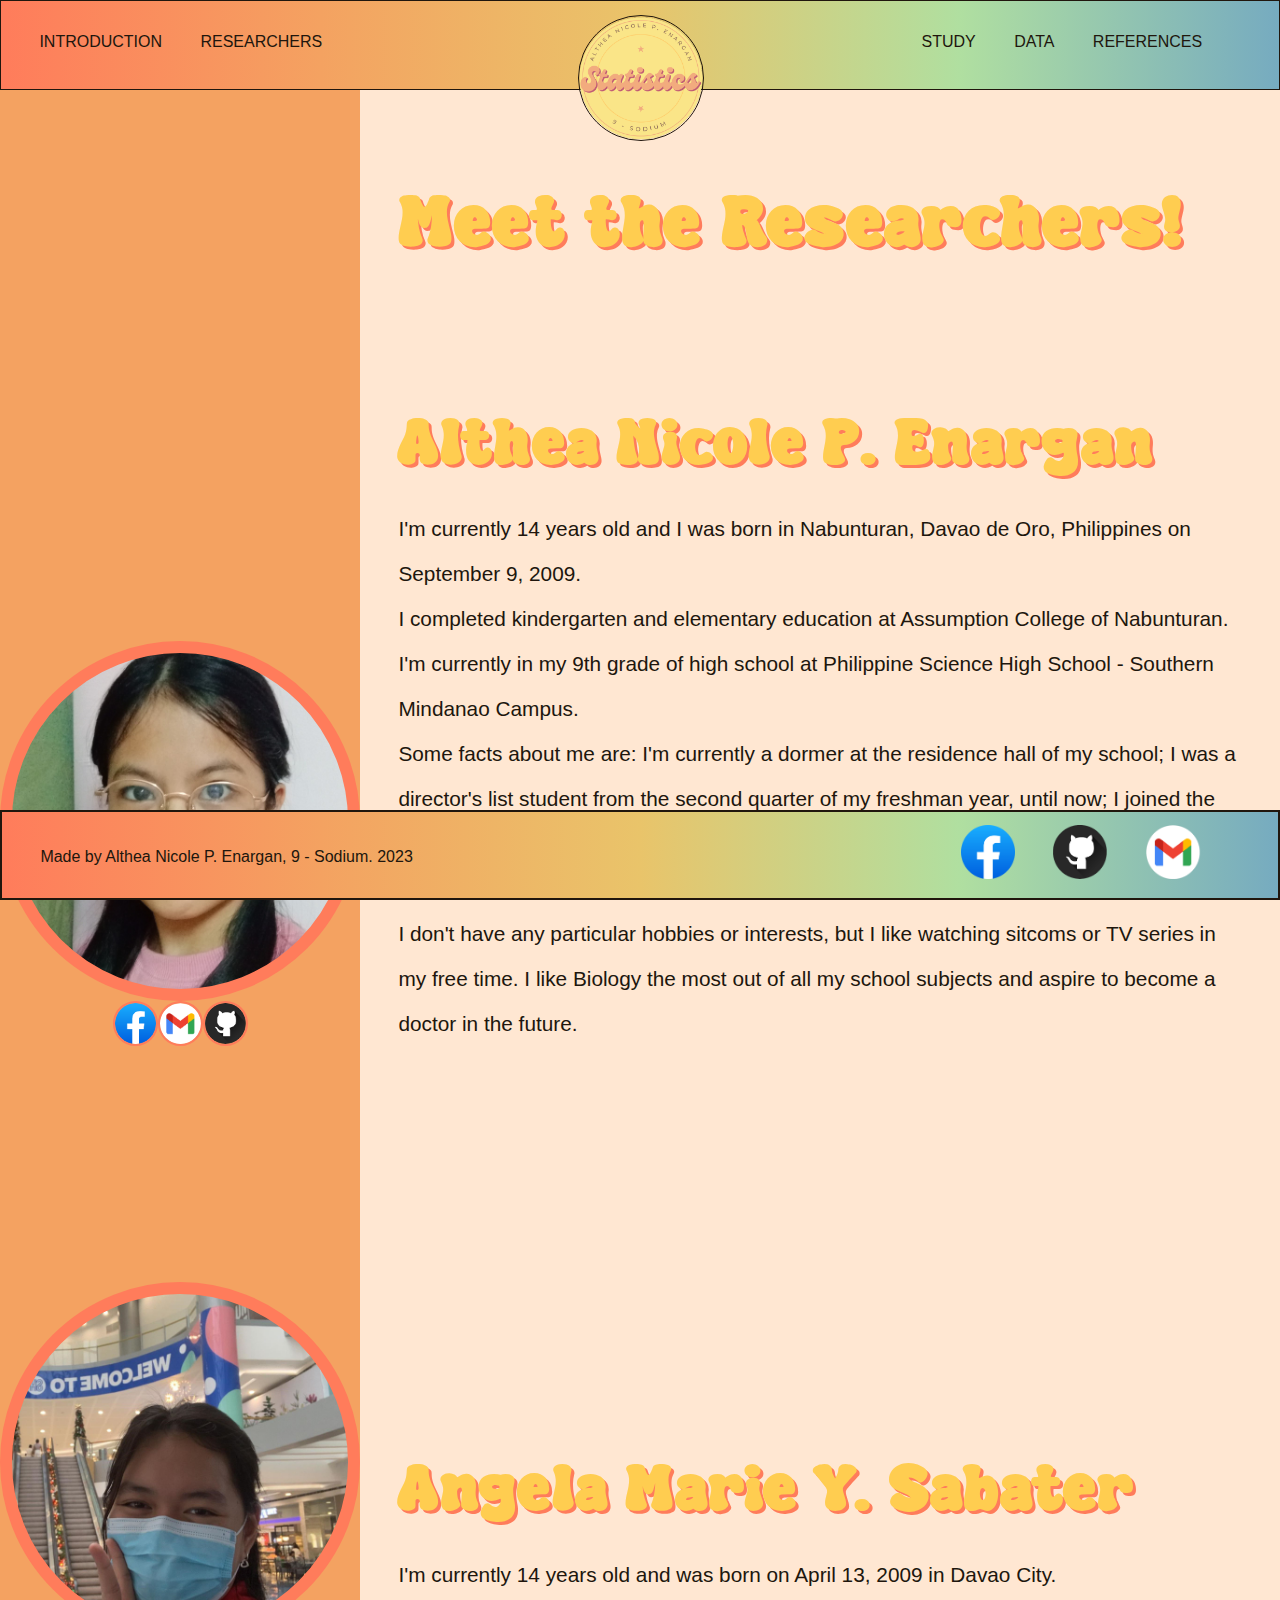
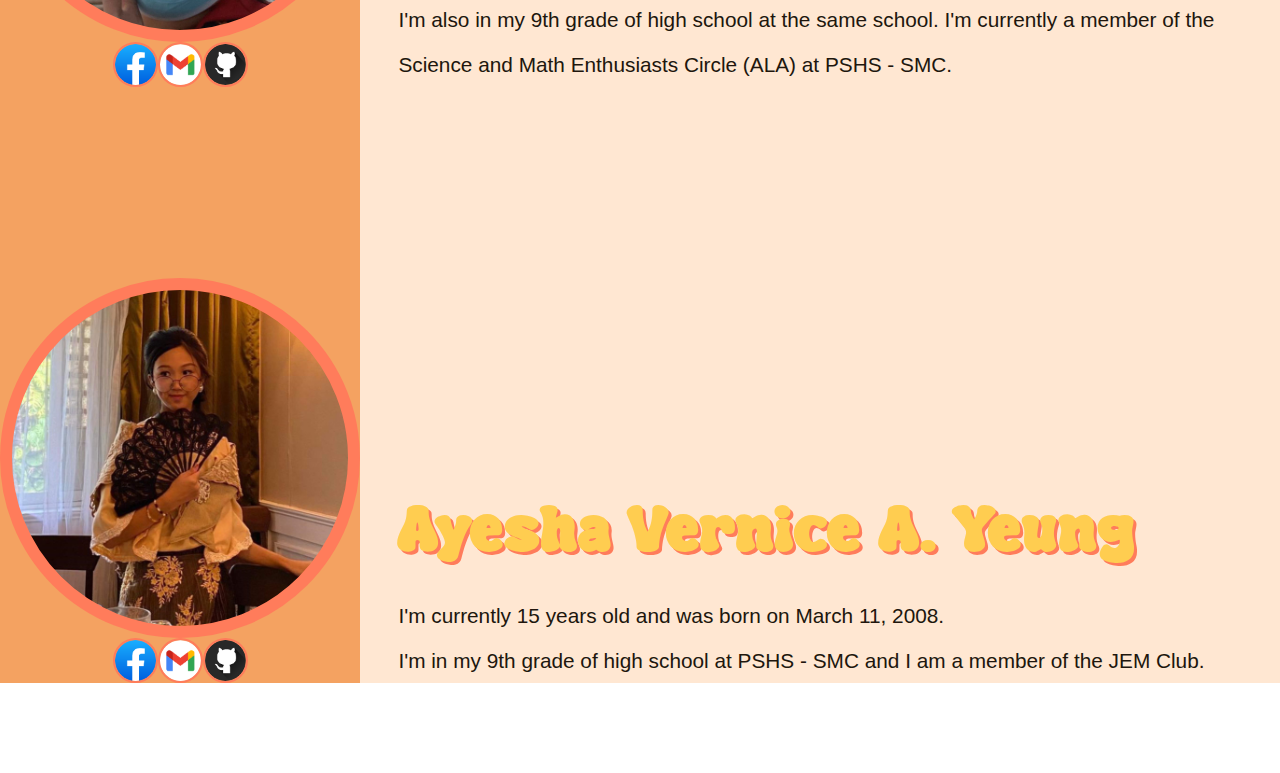
==== researchers.html @ 93b5991c "Add files via upload" ====
<!DOCTYPE html>
<html lang="en">
<head>
    <meta charset="UTF-8">
    <meta name="viewport" content="width=device-width, initial-scale=1.0">
    <title>Meet our Researchers! 🌟</title>
    <link rel="icon" href="images/favicon.png" type="image/x-icon">
</head>
<body>
    <div class="container" id="researchers-container">
        <!--Header-->
        <div class="header" id="index-header">
            <!--Navigation Bar-->
            <div class="nav-bar">
                <div class="left-menu">
                    <div><a href="index.html">introduction</a></div>
                    <div><a href="researchers.html">researchers</a></div>
                </div>
                <img src="images/logo.png" alt="logo" class="logo">
                <div class="right-menu">
                    <div><a href="study.html">study</a></div>
                    <div><a href="data.html">data</a></div>
                    <div><a href="references.html">references</a></div>
                </div>
            </div>
        </div>
        <!-- title -->
        <div class="title" id="researchers-title">
            <h1 class="heading" id="researchers-h1">Meet the Researchers!</h1>      
        </div>   
        <div class="body" id="researchers-body">
            <!-- a.n. enargan profile -->
            <div class="researchers">
                
                <div class="researchers-images">
                    <div class="researchers-pfp" id="althea-pfp"></div>
                    <div class="researchers-socials">
                        <div class="socials" id="fb-icon"><a href="https://web.facebook.com/althea.althea.99999"></a></div>
                        <div class="socials" id="gmail-icon"><a href="mailto:altheanicole.enargan@smc.pshs.edu.ph"></a></div>
                        <div class="socials" id="gh-icon"><a href="https://github.com/altheya-e"></a></div>
                    </div>
                </div>
                <div class="researchers-right" >
                    <h2 class="subheading" id="researchers-h2">Althea Nicole P. Enargan</h2>
                    <p id="researchers-p">I'm currently 14 years old and I was born in Nabunturan, Davao de Oro, Philippines on September 9, 2009. <br> I completed kindergarten and elementary education at
                        Assumption College of Nabunturan. I'm currently in my 9th grade of high school at Philippine Science High School - Southern Mindanao Campus. <br> Some facts about me are: I'm currently
                        a dormer at the residence hall of my school; I was a director's list student from the second quarter of my freshman year, until now; I joined the Philippine International Mathematics
                        and Science Olympiad - Science Category and received a silver award. <br> I don't have any particular hobbies or interests, but I like watching sitcoms or TV series in my free time. I like 
                        Biology the most out of all my school subjects and aspire to become a doctor in the future. 
                    </p>
               </div>  
            </div>
            <!-- a.m. sabater profile -->
            <div class="researchers">
                <div class="researchers-images">
                    <div class="researchers-pfp" id="angela-pfp"></div>
                    <div class="researchers-socials">
                        <div class="socials" id="fb-icon"><a href="https://www.facebook.com/angelamarie.sabater"></a></div>
                        <div class="socials" id="gmail-icon"><a href="mailto:angelamarie.sabater@smc.pshs.edu.ph"></a></div>
                        <div class="socials" id="gh-icon"><a href="https://github.com/angelmri"></a></div>
                    </div>
                </div>
                <div class="researchers-right" >
                    <h2 class="subheading" id="researchers-h2">Angela Marie Y. Sabater</h2>
                    <p id="researchers-p">I'm currently 14 years old and was born on April 13, 2009 in Davao City. <br> I'm also in my 9th grade of high school at the same school. I'm currently a member of the Science
                        and Math Enthusiasts Circle (ALA) at PSHS - SMC. 
                    </p>
               </div>     
            </div>  
            <!-- a.v. yeung profile -->
            <div class="researchers">
                <div class="researchers-images">
                    <div class="researchers-pfp" id="ayesha-pfp"></div>
                    <div class="researchers-socials">
                        <div class="socials" id="fb-icon"><a href="https://www.facebook.com/profile.php?id=100071445152232"></a></div>
                        <div class="socials" id="gmail-icon"><a href="mailto:ayeshavernice.yeung@smc.pshs.edu.ph"></a></div>
                        <div class="socials" id="gh-icon"><a href="https://github.com/yeshayeshayesha"></a></div>
                    </div>
                </div>
                <div class="researchers-right">
                    <h2 class="subheading" id="researchers-h2">Ayesha Vernice A. Yeung</h2>
                    <p id="researchers-p">I'm currently 15 years old and was born on March 11, 2008. <br>I'm in my 9th grade of high school at PSHS - SMC and I am a member of the JEM Club.</p>
               </div>     
            </div>             
        </div>
    </div>
    <!--Footer-->
    <div class="footer" id="index-footer">
        <p>Made by Althea Nicole P. Enargan, 9 - Sodium. 2023</p>
        <!-- icons -->
        <div class="icons">
            <a href="https://web.facebook.com/althea.althea.99999"><img src="images/fb-icon.png" alt="facebook"></a><a href="https://github.com/altheya-e"><img src="images/gh-icon.png" alt="github"></a><a href="mailto:altheanicole.enargan@smc.pshs.edu.ph"><img src="images/gmail-icon.png" alt="gmail"></a>
        </div>
    </div>
    <link rel="stylesheet" href="css/styles.css">
</body>
</html>
---- css/styles.css ----
/* general instructions for all pages */
@font-face {
    font-family: 'Super Dream';
    src: url(/images/Super-Dream.ttf); 
}

*{
    margin: 0px;
    padding: 0px;
    box-sizing: border-box;
    overflow-wrap: break-word;
}

p{
    font-family: Helvetica;
    color: #20160d;
    font-size: 1.3em;
    margin-left: 3vw;
    margin-right: 3vw;
    overflow-wrap: break-word;
}

h1{
    font-family: 'Super Dream';
    font-size: 4.5em;
    margin-left: 3vw;
    color: #ffcd50;
    text-shadow: 3px 3px #ff7c5b;
    letter-spacing: 0.1vw;
    animation: rainbow 1s linear forwards;
}

h2{
    font-family: 'Super Dream';
    font-size: 1.2em;
    margin-top: 18vh;
    margin-left: 3vw;
    color: #ffcd50;
    text-shadow: 3px 3px #ff7c5b;
    letter-spacing: 0.1vw;
}

.body{
    width: 100%;
    color: #ffe7d2;
}


/* header */
.header{
    max-height: 10vh;
    width: 100vw;   
    display: flex;
    justify-content: space-between;
    justify-content: space-between;
    position: fixed;
    z-index: 99;
    background: -webkit-linear-gradient(left, #ff7c5b, #F4A261, #E9C46A, #b0dfa0, #76abc0);
    border: 1px solid #20160d;
}   
/* navigation bar w/ logo */
.nav-bar{
    margin-top: 3.5vh;
    max-height: 10vh;
    width: 100%;
    display: flex;
    justify-content: space-between;
}

/* left side of nav-bar */
.left-menu{
    display: flex;
    justify-content: left;
    margin-left: 3vw;
}

/* logo */
.logo{
    min-height: 14vh;
    min-width: 14vh;
    border-radius: 50%;
    margin-top: -2vh;
    border: 1px solid #20160d;
    justify-content: center;
}   

/* right side of nav-bar */
.right-menu{
    display: flex;
    margin-right: 3vw;
    justify-content: right;
}

.left-menu a, .right-menu a{
    display: inline;
    margin-right: 3vw;
    text-decoration: none;
    text-transform: uppercase;
    color: #20160d;
    font-size: 1em;
    font-family: Helvetica;
}

/* footer */
.footer{
    display: flex;
    position: fixed;
    justify-content: space-between;
    background: -webkit-linear-gradient(left, #ff7c5b, #F4A261, #E9C46A, #b0dfa0, #76abc0);
    border: 2px solid #20160d;
    height: 10vh;
    flex: 1;
    width: 100vw;
    height: 10vh;
    min-width: max-content;
    bottom: 0px;
}

.footer p{
    font-size: 1em;
    font-family: Helvetica;
    margin-top: 4vh;    
    margin-left: 3vw;
    justify-content: right;
}

.icons{
    display: flex;
    justify-content: right;
    margin-left: 3vw;
    margin-right: 3vw;
    margin-top: 1vw;
}

.icons img{
    min-height: 3vh;
    max-height: 6vh;
    width: auto;
    margin-right: 3vw;
}

/* banner */
.banner{
    position: relative; 
    background-image: url(/images/banner-img.png);
    background-position-y: 80%;
    background-repeat: no-repeat;
    background-size: cover;
}

/* animations */
@keyframes rainbow {
    0% { color: #ff7c5b; }
    8% { color: #F4A261; }
    16% { color: #ffcd50; }
    24% { color: #b0dfa0; }
    32% { color: #76abc0; }
    40% { color: #ff7c5b; }
    48% { color: #F4A261; }
    56% { color: #ffcd50; }
    64% {color: #b0dfa0;}
    72%{color: #76abc0;}
    80%{color: #ff7c5b;}
    88%{color: #F4A261;}
    100% { color: #ffcd50; }
  }

.content-links a:hover{
        transform: scale(1.5)
}

/* INDEX PAGE */
/* parent container of the entire page */
#index-container{
    display: flex;
    flex-direction: column;
    width: 100vw;
}

#index-banner{
    border-top: solid 10vh #ff7c5b;
    margin-top: 10vh;
}
/* title on banner */
#index-title{
    text-align: center;
    margin-top: 10vh;
    margin-left: 3vw;
    margin-right: 3vw;
    margin-bottom: 10vh;
    letter-spacing: 0.3vw;
    font-family: 'super dream';
    text-transform: uppercase;
    text-shadow: 3px 3px #ff7c5b;
    font-size: 5.5em;
}

/* body of website; where text below the banner is located */
.content{
    border: 1px solid #20160d;
    background-color: #ffe7d2;
}

/* introduction */
.introduction{
    border-bottom: solid 1px #c0946d;
    margin-top: 5vh;
}

.introduction h1{
    color: #ffcd50;
    text-shadow: 3px 3px #ff7c5b;
    text-align: center;
    font-family: 'Super Dream';
}

.introduction p{
    margin-left: 3vw;
    margin-right: 3vw;
    margin-bottom: 3vw;
    margin-top: 3vh;
    text-align: center;
}

.navigation{
    background-image: url(/images/bg-img1.png);
    background-size: cover;
    padding-bottom: 10vh;
}

.navigation h1{
    margin-top: 4vh;
    text-align: center;
    letter-spacing: 0.2vw;
}

.navigation p{
    margin-top: 2vh;
    text-align: center;
}

/* direct links (buttons) */
.content-links{
    display: flex;
    margin-top: 5vh;
    gap: 5vw;
    justify-content: center;
}

.content-links a{
    text-decoration: none;
    font-family: helvetica;
    color: #20160d;
    border: solid 2px #20160d;
    background-color: #ffcd50;
    text-transform: uppercase;  
    padding: 0.9vw;
    border-radius: 1vh;   

}

/* decorative images at the bottom of the page */
#index-decoration{
    display: flex;
    justify-content: space-between;
    margin-bottom: 10vh;
}

#bg-img1{
    max-height: 60vh;
    max-width: 60vh;
    min-height: 10vh;
    min-width: 10vh;
}

#bg-img2{
    max-height: 60vh;
    max-width: 60vh;
    min-height: 10vh;
    min-width: 10vh;
}

#bg-img3{
    max-height: 60vh;
    max-width: 60vh;
    min-height: 10vh;
    min-width: 10vh;
}

/* mobile layout  for index page*/
@media screen and (max-width: 720px) {
    #index-container{
        flex-direction: column;
    }
    .content-links{
        display: flex;
        margin-left: 35%;
        flex-direction: column;
        width: max-content;
    }
    .content-links a{
        text-align: center;
    }
    .introduction h1, .navigation h1{
        font-size: 2.5em;
    }
    .introduction p, .navigation p{
        font-size: 1.5em;
    }
    #index-banner{
        margin-top: 20vh;
    }
}

/* RESEARCHERS PAGE */
body{
    overflow-x: hidden;
}
/* parent conteainer for everything on the page */
#researchers-container{
    display: flex;
    height: max-content;
    width: 100vw;
}

/* parent container for everything below the header and above the footer */
#researchers-body{
    display: flex;
    flex-direction: column;
    justify-content: flex-start;
    align-content: flex-start;
    min-height: max-content;
    width: 100vw;
    margin-bottom: 10vh;
}
/* title */
#researchers-title{
    background-color: #ffe7d2;
    font-size: 1em;
    text-align: left;
    width: fit-content;
    height: fit-content;
    z-index: 98;
    position: absolute;
    margin-top: 20vh;
    margin-left: 40vh;
}


.researchers{
    display: flex;
    height: max-content;
    height: min-content;
    background-color: #ffe7d2;
    
}

/* names */
#researchers-h2{
    font-size: 4em;
    margin-top: 15vh;
    overflow-wrap: break-word;
}

#researchers-p{
    text-align: left;
    margin-left: 3vw;
    margin-right: 3vw;
    margin-top: 3vh;
    line-height: 5vh;
}
  
/* contains profile pictures and icons on the left side of the page */
.researchers-images{
    display: flex;
    flex-direction: column;
    width: max-content;
    background-color: #F4A261;
    align-items: center;
    justify-content: flex-end;
}

/* profile pictures */
.researchers-pfp{
    flex-direction: column;
    justify-content: center;
    max-height: 50vh;
    max-width: 50vh;
    min-height: 40vh;
    min-width: 40vh;
    background-size: cover;
    background-repeat: no-repeat;
    background-position: center;
    border-radius: 50vh;
    border: solid 1vw #ff7c5b;
}

#althea-pfp{
    background-image: url(/images/althea.jpg);
}

#angela-pfp{
    background-image: url(/images/angela.jpg);
}

#ayesha-pfp{
    background-image: url(/images/ayesha.jpg);
}

/* social media icons */
.researchers-socials{
    display: flex;
    text-align: center;
    justify-content: center;
    
}

#fb-icon{
    background-image: url(/images/fb-icon.png);
    min-height: 5vh;
    min-width: 5vh;
    border: solid 2px #ff7c5b;
    border-radius: 15vh;
    background-size: cover;
    background-repeat: no-repeat;
    background-position: center;
}

#gmail-icon{
    background-image: url(/images/gmail-icon.png);
    min-height: 2vh;
    min-width: 5vh;
    border: solid 2px #ff7c5b;
    border-radius: 15vh;
    background-size: cover;
    background-repeat: no-repeat;
    background-position: center;
}

#gh-icon{
    background-image: url(/images/gh-icon.png);
    min-height: 5vh;
    min-width: 5vh;
    border: solid 2px #ff7c5b;
    border-radius: 15vh;
    background-size: cover;
    background-repeat: no-repeat;
    background-position: center;
}


.researchers-right{
    padding-top: 30vh;
}

/* mobile layout for RESEARCHERS PAGE */
@media screen and (max-width: 720px) {
    .researchers{
        flex-direction: column;
    }
    .researchers-images{
        width: 100%;
        padding-bottom: 2vh;
    }
    #researchers-title{
        display: block;
        font-size: 1em;
        z-index: 1;
        margin-top: 50vh;
        right: 20%;
    }
    #researchers-title h1{
        text-align: center;
        font-size: 3.5em;
    }
    #researchers-h2{
        text-align: center;
        font-size: 3em;
    }
    #researchers-p{
        text-align: center;
        line-height: 3.5vh;
    }
    .researchers-right{
        padding-top: 0;
        margin-right: 3vw;
        margin-left: 3vw;
    }
    .researchers-images{
        margin-top: 70vh;
        border: solid 1px #20160d;
    }
}
  

/* STUDY PAGE */
#study-container{
    height: max-content;
}

#study-content{
    height: max-content;
    border-bottom: solid 1px  #20160d;
}

#study-title{
    border-bottom: 1px solid #20160d;
    padding-bottom: 5vh;
    text-align: center;
}

/* images at the sides of the paragraphs */
#study-content img{
    height: 70vh;
    width: 30vw;
}

/* different colored text in the paragraph */
.highlight{
    color: #ff7c5b;
    text-shadow: 3px 3px #ffcd50;
    font-size: 1.2em;
}

#study-left-side{
    display: flex;
    margin-left: 3vw;
    margin-right: 3vw;
    margin-bottom: 10vh;
    margin-top: 5vh;
    
}

#study-left-side p{
    color: #20160d;
    padding: 3vh;
    text-align: left;
    background-color: #f7c49a;
    box-shadow: #ff7c5b 5px 5px, #ffcd50 10px 10px, #b0dfa0 15px 15px, #76abc0 20px 20px;
}

#study-right-side{
    display: flex;
    justify-content: right;
    margin-left: 3vw;
    margin-right: 3vw;
    margin-bottom: 15vh;
}

#study-right-side p{
    text-align: right;
    color: #20160d;
    padding: 3vh;
    background-color: #f7c49a;
    box-shadow: #ff7c5b -5px 5px, #ffcd50 -10px 10px, #b0dfa0 -15px 15px, #76abc0 -20px 20px;
}

#study-heading{
    margin-top: 20vh;
    margin-bottom: 0vh;

}

/* mobile layout for STUDY PAGE */
@media screen and (max-width: 768px) {
    #study-container{
        display: flex;
        flex-direction: column;
        width: 100vw;
    }
    #study-title{
        margin-top: 40vh;
        margin-right: 3vw;
        overflow-wrap: break-word;
        margin-left: 0;
    }
    #study-title h1{
        font-size: 2em;

    }
    #study-left-side p, #study-right-side p {
      font-size: 1em; 
    }
    #study-left-side img, #study-right-side img{
        height: 100%;
        align-self: center;
    }
}

/* DATA PAGE */
#data-container{
    height: max-content;
    width: 100vw;
    padding-bottom: 10vh;
}

/* title on the banner */
#data-h1{
    padding-top: 20vh;
    padding-bottom: 10vh;
    text-align: center; 
}
/* list titles */
#data-h2{
    font-size: 3em;
    margin-left: 2vw;
    text-align: center;
    margin-bottom: 3vh;
}
table{
    margin-top: 10vh;
    font-family: Helvetica;
    background-color: #ffe7d2;
    border-collapse: collapse;  
    align-self: center;
    text-align: center;
}
th{
    background-color: #F4A261;
    font-family: 'Super Dream';
    text-align: center;
    letter-spacing: 0.1vw;
    font-size: 1.7em;
    padding: 1vh;
    color: #ffcd50; 
    text-shadow: 2px 2px #ff7c5b;
    border: solid 1px #7a5c41;

}

tr:nth-child(even){
    background-color: #ffde8a;
}

table, td{
    font-family: Helvetica;
    border: solid 1px #a07e60;
    padding: 1vw;
    border-spacing: 0px;
    font-size: 0.95em;
}

.lists{
    display: flex;
    justify-content: center;
    justify-content: space-evenly;
    height: min-content;
}

#list1, #list2{
    padding-right: 5vw;
    padding-left: 5vw;
    margin-top: 5vh;
    border: solid 10px #ffc3b5;
}

#list1{
    box-shadow: #ff7c5b -5px 5px, #ffcd50 -10px 10px, #b0dfa0 -15px 15px, #76abc0 -20px 20px;
}
#list2{
    box-shadow: #ff7c5b 5px 5px, #ffcd50 10px 10px, #b0dfa0 15px 15px, #76abc0 20px 20px;   
}

#list1-title, #list2-title{
    font-size: 3em;
    text-align: center;
    padding-bottom: 5vh;
}

#list2 li, #list1 li{
    font-family: Helvetica;
    font-size: 1em;
    color: #20160d;
    text-align: center;
    padding-bottom: 5vh;
}

#images1, #images2{
    display: flex;
    gap: 3vw;
    margin: 3vw;
    justify-content: center;
}

#images1 img, #images2 img{
    max-height: 30vh;
    max-width: 40vh;
    border: solid 0.3vh #ff7c5b;
}

/* mobile layout for DATA PAGE */
@media screen and (max-width: 720px) {
    #data-h1{
        font-size: 3em;
        margin-right: 3vw;
        padding-top: 50vh;
    }
    #data-h2{
        font-size: 1.5em;
    }
    .lists{
        flex-direction: column;
    }
    #list1, #list2{
        padding: 0;
    }
    #list1-title, #list2-title{
        font-size: 2em;
    }
    #images1, #images2{
        flex-direction: column;
        margin-top: 10vh;
        margin-bottom: 15vh;
        align-items: center;
    }
    table, td, th, tr{
        padding: 0;
        margin: 0;
        gap: 0;
        border: solid #7a5c41 0.1px;
        text-align: left;
    }
    th{
        font-size: 0.3em;
        text-shadow: none;
    }
    td{
        font-size: 0.4em;
    }
}

/* REFERENCES PAGE */
#references-content{
    height: 100vh;
    background-color: #ffe7d2;  
}

/* references title */
#references-h1{
    margin-top: 20vh;
    text-align: left;
}

#references-list{
    text-align: left;
    margin-left: 4vw;
    margin-top: 2vh;
    font-family: Helvetica ;
    color: #20160d;
    line-height: 5vh;
}

/* mobile layout for REFERENCES PAGE */
@media screen and (max-width: 720px) {
    #references-content{
        height: max-content;
    }
    #references-h1{
        margin-top: 40vh;
    }
    #references-list{
        margin-bottom: 20vh;
    }
}

/* general mobile layout for all pages */
@media screen and (max-width: 720px){
    .logo{
        order: 1;
        max-height: 10vh;
        margin-top: 0;
    }
    .nav-bar{
        align-items: center;
        flex-direction: column;
        text-align: center;
        margin-top: 2vh;
    }
    .left-menu{
        order: 2;   
        display: flex;
        flex-direction: column;
        margin-top: 1.5vh;
        margin-left: 0;
    }
    .right-menu{
        order: 3;
        display: flex;
        flex-direction: column;
        margin-right: 0;
    }
    .header{
        max-height: none;
        min-height: 35vh;
    }
    .footer p{
        font-size: 1.2vh;
    }
    .icons{
        align-self: center;
    }
    .icons img{
        height: 0.1vh;
    }
    .container{
        width: 100vh;
    }
}
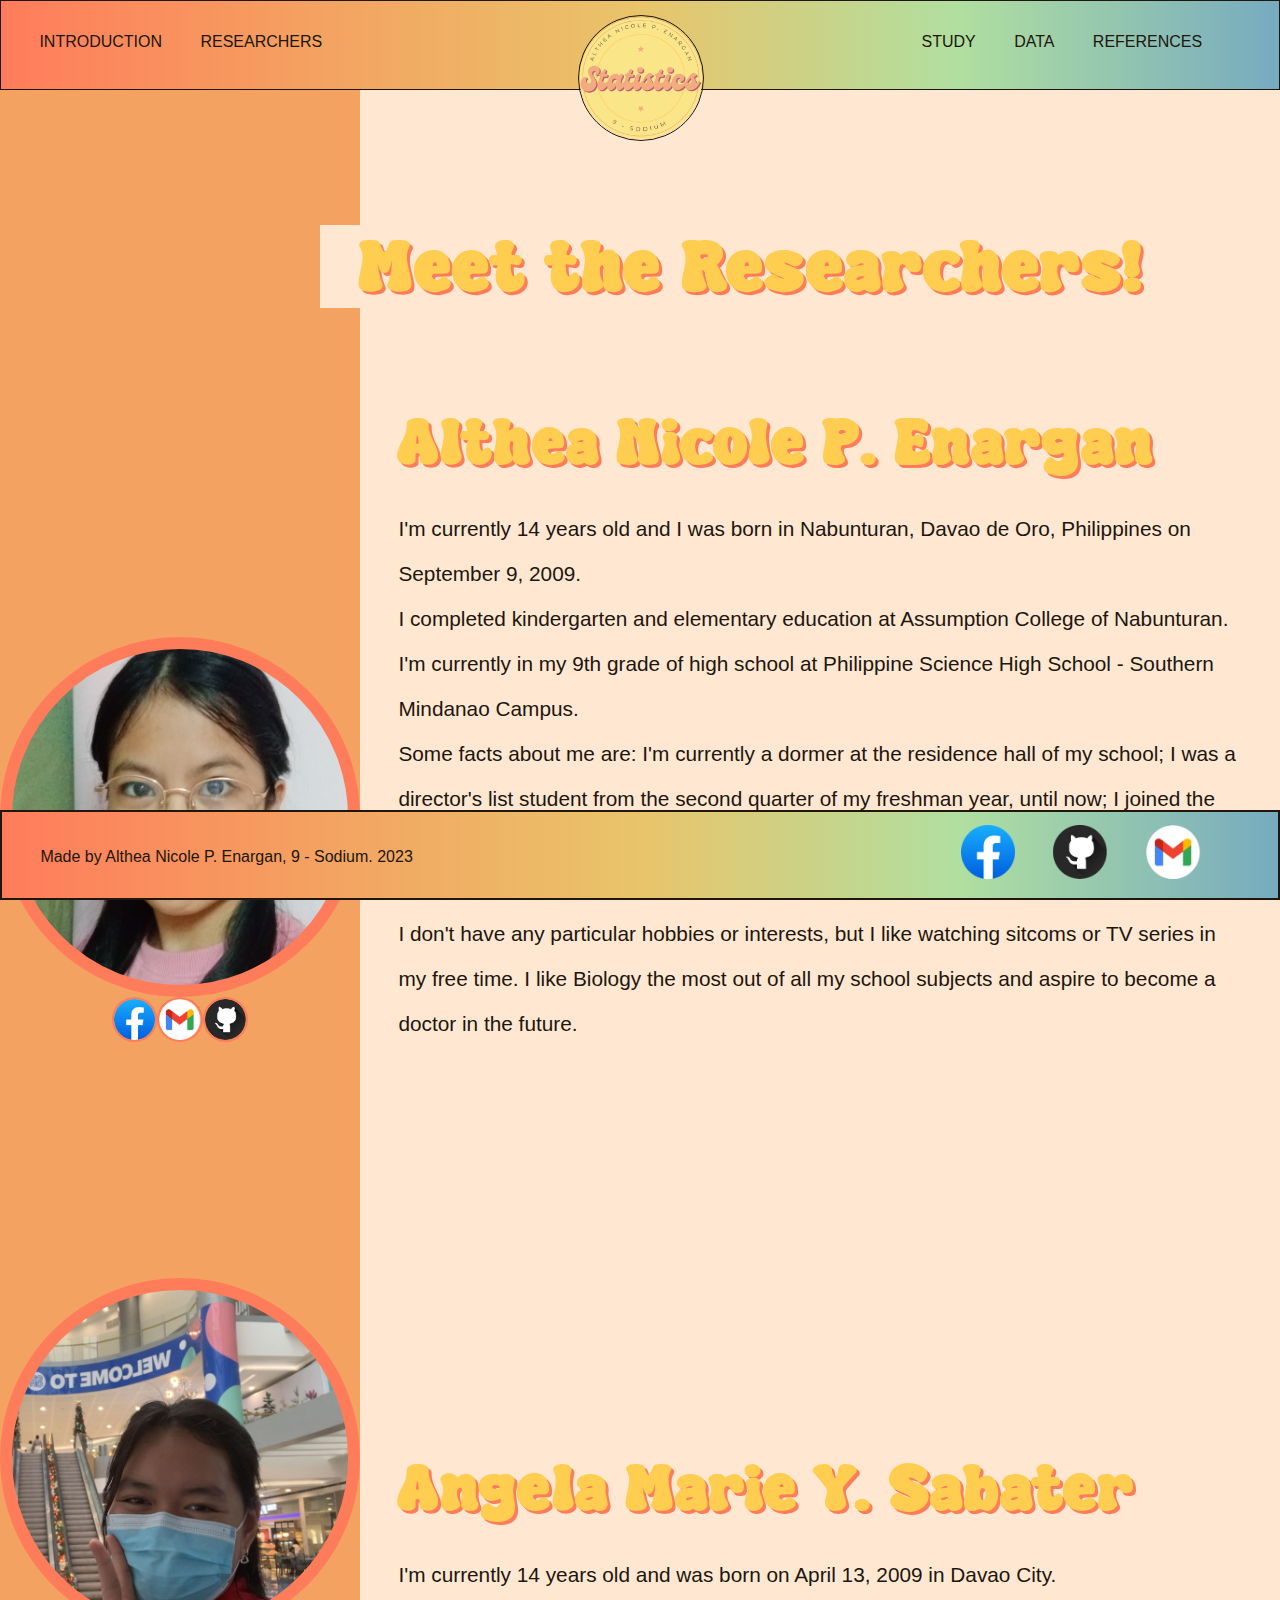
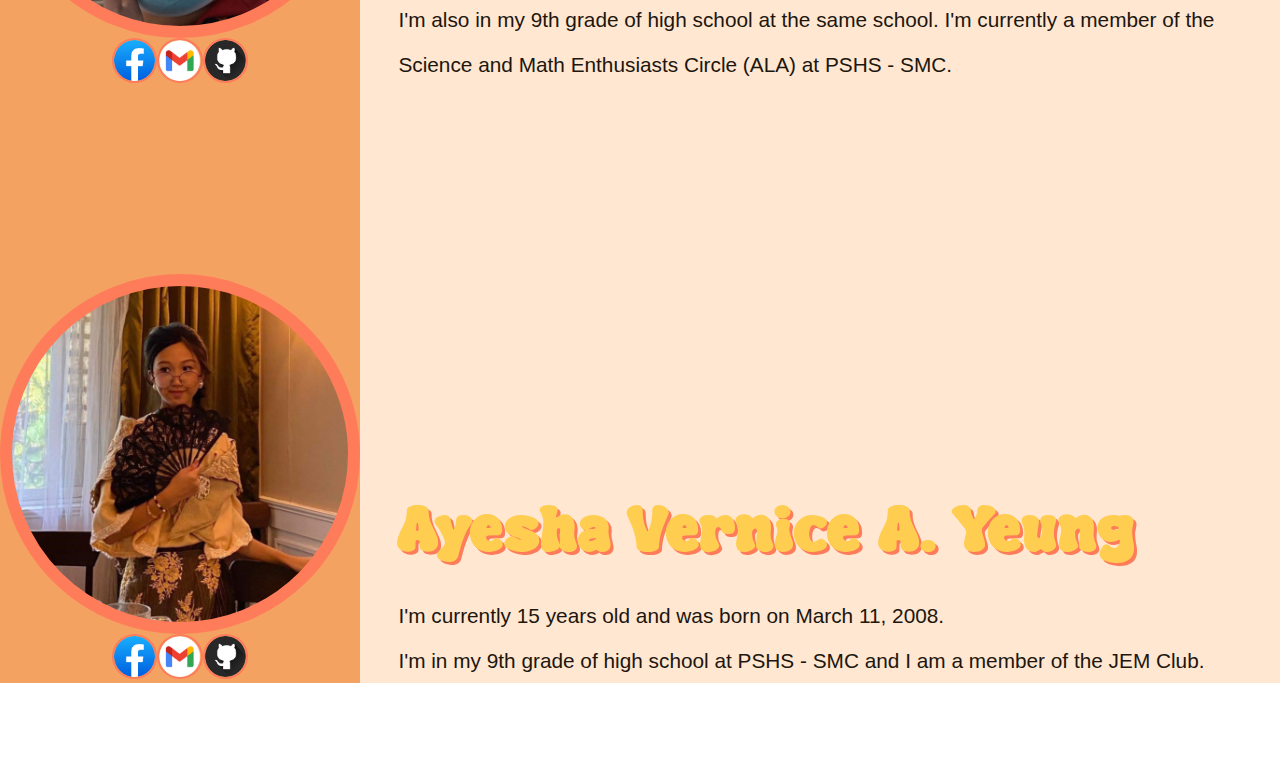
==== commit 655f08b8: "Add files via upload" ====
--- a/researchers.html
+++ b/researchers.html
@@ -35,9 +35,9 @@
                 <div class="researchers-images">
                     <div class="researchers-pfp" id="althea-pfp"></div>
                     <div class="researchers-socials">
-                        <div class="socials" id="fb-icon"><a href="https://web.facebook.com/althea.althea.99999"></a></div>
-                        <div class="socials" id="gmail-icon"><a href="mailto:altheanicole.enargan@smc.pshs.edu.ph"></a></div>
-                        <div class="socials" id="gh-icon"><a href="https://github.com/altheya-e"></a></div>
+                        <a href="https://web.facebook.com/althea.althea.99999"><img src="images/fb-icon.png" class="socials" id="fb-icon"></a>
+                        <a href="mailto:altheanicole.enargan@smc.pshs.edu.ph"><img src="images/gmail-icon.png" class="socials" id="gmail-icon"></a>
+                        <a href="https://github.com/altheya-e"><img src="images/gh-icon.png" class="socials" id="gh-icon"></a>
                     </div>
                 </div>
                 <div class="researchers-right" >
@@ -55,9 +55,9 @@
                 <div class="researchers-images">
                     <div class="researchers-pfp" id="angela-pfp"></div>
                     <div class="researchers-socials">
-                        <div class="socials" id="fb-icon"><a href="https://www.facebook.com/angelamarie.sabater"></a></div>
-                        <div class="socials" id="gmail-icon"><a href="mailto:angelamarie.sabater@smc.pshs.edu.ph"></a></div>
-                        <div class="socials" id="gh-icon"><a href="https://github.com/angelmri"></a></div>
+                        <a href="https://www.facebook.com/angelamarie.sabater"><img src="images/fb-icon.png" class="socials" id="fb-icon"></a>
+                        <a href="mailto:angelamarie.sabater@smc.pshs.edu.ph"><img src="images/gmail-icon.png" class="socials" id="gmail-icon"></a>
+                        <a href="https://github.com/angelmri"><img src="images/gh-icon.png" class="socials" id="gh-icon"></a>
                     </div>
                 </div>
                 <div class="researchers-right" >
@@ -72,9 +72,9 @@
                 <div class="researchers-images">
                     <div class="researchers-pfp" id="ayesha-pfp"></div>
                     <div class="researchers-socials">
-                        <div class="socials" id="fb-icon"><a href="https://www.facebook.com/profile.php?id=100071445152232"></a></div>
-                        <div class="socials" id="gmail-icon"><a href="mailto:ayeshavernice.yeung@smc.pshs.edu.ph"></a></div>
-                        <div class="socials" id="gh-icon"><a href="https://github.com/yeshayeshayesha"></a></div>
+                        <a href="https://www.facebook.com/profile.php?id=100071445152232"><img src="images/fb-icon.png" class="socials" id="fb-icon"></a>
+                        <a href="mailto:ayeshavernice.yeung@smc.pshs.edu.ph"><img src="images/gmail-icon.png" class="socials" id="gmail-icon"></a>
+                        <a href="https://github.com/yeshayeshayesha"><img src="images/gh-icon.png" class="socials" id="gh-icon"></a>
                     </div>
                 </div>
                 <div class="researchers-right">
--- a/css/styles.css
+++ b/css/styles.css
@@ -1,7 +1,7 @@
 /* general instructions for all pages */
 @font-face {
     font-family: 'Super Dream';
-    src: url(/images/Super-Dream.ttf); 
+    src: url(../images/Super-Dream.ttf); 
 }
 
 *{
@@ -142,7 +142,7 @@
 /* banner */
 .banner{
     position: relative; 
-    background-image: url(/images/banner-img.png);
+    background-image: url(../images/banner-img.png);
     background-position-y: 80%;
     background-repeat: no-repeat;
     background-size: cover;
@@ -223,7 +223,7 @@
 }
 
 .navigation{
-    background-image: url(/images/bg-img1.png);
+    background-image: url(../images/bg-img1.png);
     background-size: cover;
     padding-bottom: 10vh;
 }
@@ -256,7 +256,7 @@
     text-transform: uppercase;  
     padding: 0.9vw;
     border-radius: 1vh;   
-
+    font-size: 1em;
 }
 
 /* decorative images at the bottom of the page */
@@ -342,8 +342,8 @@
     height: fit-content;
     z-index: 98;
     position: absolute;
-    margin-top: 20vh;
-    margin-left: 40vh;
+    margin-top:25vh;
+    margin-left: 25%;
 }
 
 
@@ -396,15 +396,15 @@
 }
 
 #althea-pfp{
-    background-image: url(/images/althea.jpg);
+    background-image: url(../images/althea.jpg);
 }
 
 #angela-pfp{
-    background-image: url(/images/angela.jpg);
+    background-image: url(../images/angela.jpg);
 }
 
 #ayesha-pfp{
-    background-image: url(/images/ayesha.jpg);
+    background-image: url(../images/ayesha.jpg);
 }
 
 /* social media icons */
@@ -415,37 +415,11 @@
     
 }
 
-#fb-icon{
-    background-image: url(/images/fb-icon.png);
-    min-height: 5vh;
-    min-width: 5vh;
+.socials{
+    min-height: 3vh;
+    max-height: 5vh;
     border: solid 2px #ff7c5b;
-    border-radius: 15vh;
-    background-size: cover;
-    background-repeat: no-repeat;
-    background-position: center;
-}
-
-#gmail-icon{
-    background-image: url(/images/gmail-icon.png);
-    min-height: 2vh;
-    min-width: 5vh;
-    border: solid 2px #ff7c5b;
-    border-radius: 15vh;
-    background-size: cover;
-    background-repeat: no-repeat;
-    background-position: center;
-}
-
-#gh-icon{
-    background-image: url(/images/gh-icon.png);
-    min-height: 5vh;
-    min-width: 5vh;
-    border: solid 2px #ff7c5b;
-    border-radius: 15vh;
-    background-size: cover;
-    background-repeat: no-repeat;
-    background-position: center;
+    border-radius: 50%;
 }
 
 
@@ -466,8 +440,8 @@
         display: block;
         font-size: 1em;
         z-index: 1;
-        margin-top: 50vh;
-        right: 20%;
+        margin-top: 40vh;
+        margin-left: 0;
     }
     #researchers-title h1{
         text-align: center;
@@ -750,16 +724,24 @@
     line-height: 5vh;
 }
 
+#references-list li{
+    font-size: 1em;
+}
+
 /* mobile layout for REFERENCES PAGE */
 @media screen and (max-width: 720px) {
     #references-content{
+        flex-direction: column;
+        width: 100vw;
         height: max-content;
     }
     #references-h1{
         margin-top: 40vh;
+        font-size: 2em;
     }
     #references-list{
         margin-bottom: 20vh;
+        overflow-wrap: break-word;
     }
 }
 
